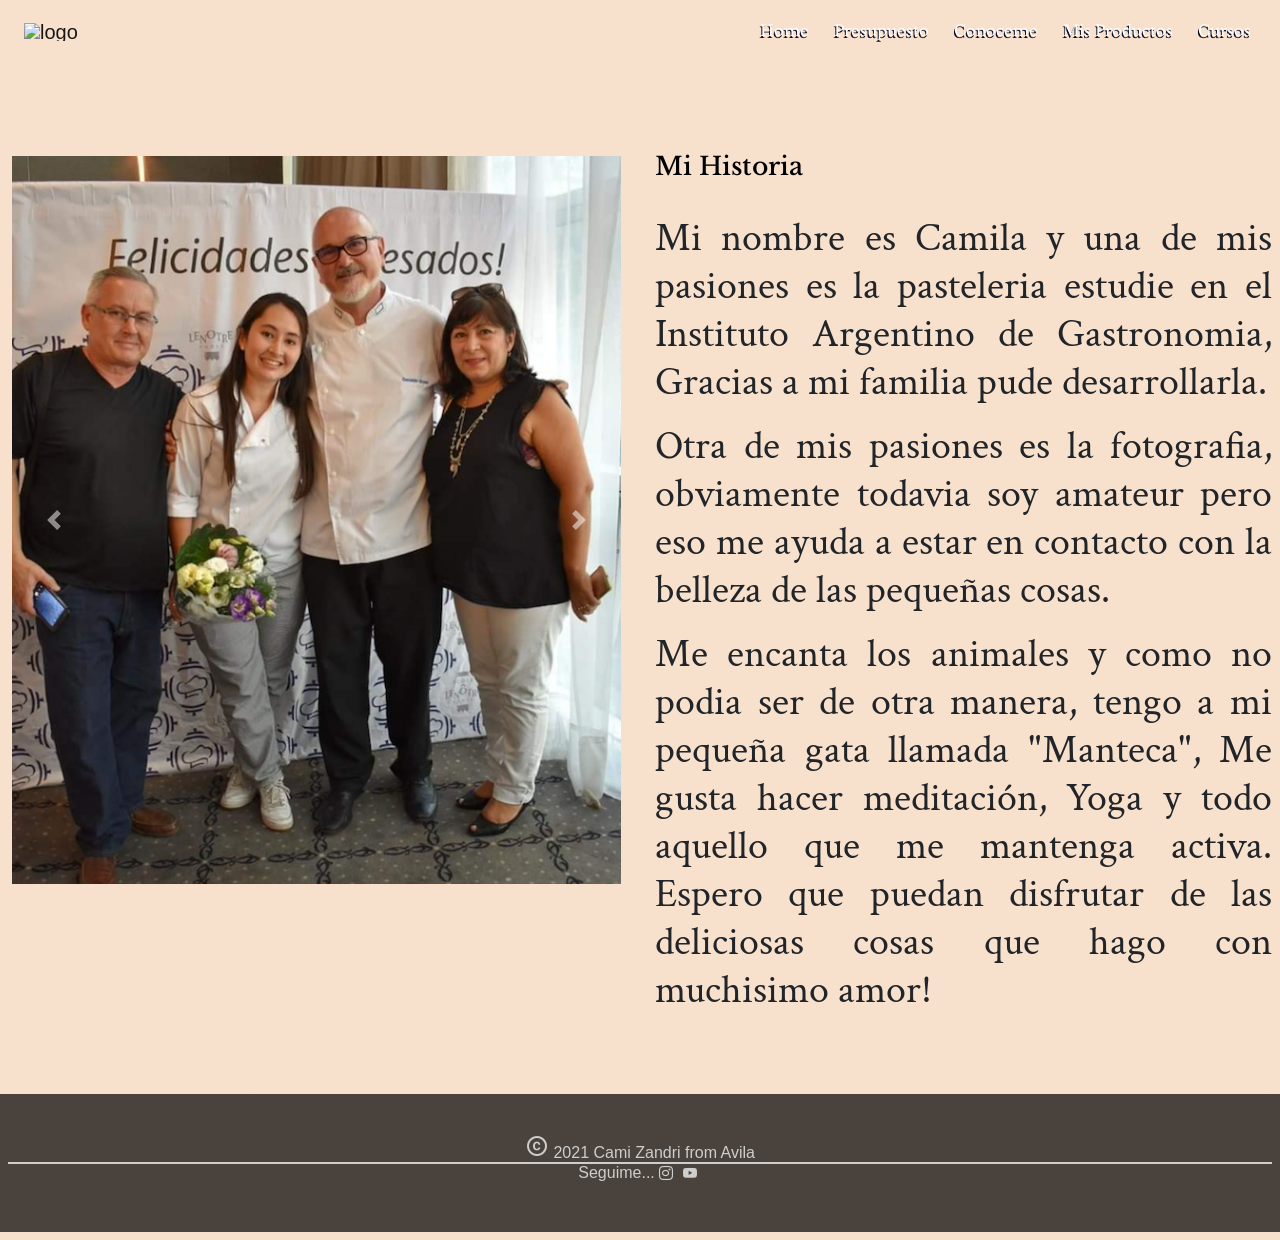
==== view/conoceme.html @ 008e0f40 "Modificaciones de estilo" ====
<!DOCTYPE html>
<html lang="en">

<head>
    <meta charset="UTF-8">
    <meta http-equiv="X-UA-Compatible" content="IE=edge">
    <meta name="viewport" content="width=device-width, initial-scale=1.0">
    <link href="https://fonts.googleapis.com/css2?family=Material+Icons+Outlined" rel="stylesheet">
    <link rel="preconnect" href="https://fonts.gstatic.com">
    <link href="https://fonts.googleapis.com/css2?family=Great+Vibes&display=swap" rel="stylesheet">
    <link rel="stylesheet" href="https://cdn.jsdelivr.net/npm/bootstrap@4.6.0/dist/css/bootstrap.min.css"
        integrity="sha384-B0vP5xmATw1+K9KRQjQERJvTumQW0nPEzvF6L/Z6nronJ3oUOFUFpCjEUQouq2+l" crossorigin="anonymous">
    <!--<link rel="stylesheet" href="../css/estilo.css">-->
    <link rel="stylesheet" href="../css/style.css">
    <title>CZ Pasteleria- Conoceme</title>

</head>

<body class="container-fluid m-0 p-2">
    <div class="fondo">
        <header class="row header--sticky">
            <div class="col-12 navegador ">
                <nav class=" header__nav navbar navbar-expand-lg navbar-light">
                    <a class="navbar-brand" href="#">
                        <img src="../imagen/logo.png" alt="logo" width="100" height="100">
                    </a>
                    <button class="navbar-toggler" type="button" data-toggle="collapse" data-target="#navbarNav"
                        aria-controls="navbarNav" aria-expanded="false" aria-label="Toggle navigation">
                        <span class="navbar-toggler-icon"></span>
                    </button>
                    <div class="collapse navbar-collapse justify-content-end" id="navbarNav">
                        <ul class="header__nav__ul--justify navbar-nav">
                            <li class="header__nav__ul__li--style  nav-item active">
                                <a class="header__nav__ul__li__a--link" href="../index.html">Home <span
                                        class="sr-only">(current)</span></a>
                            </li>
                            <li class="header__nav__ul__li--style nav-item">
                                <a class="header__nav__ul__li__a--link" href="../view/presupuesto.html">Presupuesto</a>
                            </li>
                            <li class="header__nav__ul__li--style nav-item">
                                <a class="header__nav__ul__li__a--link" href="../view/conoceme.html">Conoceme</a>
                            </li>
                            <li class="header__nav__ul__li--style nav-item">
                                <a class="header__nav__ul__li__a--link" href="../view/productos.html">Mis Productos</a>
                            </li>
                            <li class="header__nav__ul__li--style nav-item">
                                <a class="header__nav__ul__li__a--link" href="../view/cursos.html">Cursos</a>
                            </li>
                        </ul>
                    </div>
                </nav>
            </div>
        </header>
        <article class="row mt-5">
            <section class="col-6 mt-5 ">
                <div id="carouselExampleInterval" class="carousel slide mt-5 p-1" data-ride="carousel">
                    <div class="carousel-inner">
                        <div class="carousel-item active" data-interval="10000">
                            <img src="../imagen/conoceme00.png" class="d-block w-100" alt="Familia">
                        </div>
                        <div class="carousel-item" data-interval="2000">
                            <img src="../imagen/conoceme02.png" class="d-block w-100" alt="Personal">
                        </div>
                        <div class="carousel-item">
                            <img src="../imagen/conoceme03.png" class="d-block w-100" alt="Mi_pasion">
                        </div>
                        <div class="carousel-item">
                            <img src="../imagen/conoceme04.png" class="d-block w-100" alt="relax">
                        </div>
                        <div class="carousel-item">
                            <img src="../imagen/conoceme05.png" class="d-block w-100" alt="manteca">
                        </div>
                    </div>
                    <a class="carousel-control-prev" href="#carouselExampleInterval" role="button" data-slide="prev">
                        <span class="carousel-control-prev-icon" aria-hidden="true"></span>
                        <span class="sr-only">Previous</span>
                    </a>
                    <a class="carousel-control-next" href="#carouselExampleInterval" role="button" data-slide="next">
                        <span class="carousel-control-next-icon" aria-hidden="true"></span>
                        <span class="sr-only">Next</span>
                    </a>
                </div>
            </section>
            <section class="col-6 mt-5">
                <h2 class="subtitulo mt-5">Mi Historia</h2>
                <div class="contenedor">
                    <p>Mi nombre es Camila y una de mis pasiones es la pasteleria estudie en el Instituto Argentino de
                        Gastronomia, Gracias a mi familia pude desarrollarla.</p>

                    <p>Otra de mis pasiones es la fotografia, obviamente todavia soy amateur pero eso me ayuda a estar
                        en contacto con la belleza de las pequeñas cosas.</p>

                    <p>Me encanta los animales y como no podia ser de otra manera, tengo a mi pequeña gata llamada
                        "Manteca", Me gusta hacer meditación, Yoga y todo aquello que me mantenga activa. Espero que
                        puedan disfrutar de las deliciosas cosas que hago con muchisimo amor! </p>
                </div>

            </section>
        </article>

        <!--FOOTER-->
        <footer class="footer row  mt-5">
            <div class="col-12">
                <div class="footer__box">
                    <span class="material-icons-outlined">
                        copyright
                    </span>
                    <span class="align-baseline">2021 Cami Zandri from Avila</span>
                    <div class="footer__line"></div>
                    <span class="align-baseline">Seguime...</span>
                    <a class="footer__box--social" href="https://www.instagram.com/camizandri.pasteleria/"
                        target="_blank">
                        <i class="bi bi-instagram"></i></a>
                    <a class="footer__box--social" href="https://www.youtube.com/channel/UCoGu1YIzhJwGc2mn35DY3DA"
                        target="_blank"><i class="bi bi-youtube"></i></a>
                </div>
            </div>
    </div>
    </footer>
    <!--SCRIPT DE BOOTSTRAP-->
    <script src="https://code.jquery.com/jquery-3.5.1.slim.min.js"
        integrity="sha384-DfXdz2htPH0lsSSs5nCTpuj/zy4C+OGpamoFVy38MVBnE+IbbVYUew+OrCXaRkfj"
        crossorigin="anonymous"></script>
    <script src="https://cdn.jsdelivr.net/npm/bootstrap@4.6.0/dist/js/bootstrap.bundle.min.js"
        integrity="sha384-Piv4xVNRyMGpqkS2by6br4gNJ7DXjqk09RmUpJ8jgGtD7zP9yug3goQfGII0yAns"
        crossorigin="anonymous"></script>

    </footer>

</body>

</html>
---- css/style.css ----
@charset "UTF-8";
@import url("https://cdn.jsdelivr.net/npm/bootstrap-icons@1.5.0/font/bootstrap-icons.css");
@import url("https://fonts.googleapis.com/css2?family=Dancing+Script:wght@700&family=Merriweather:wght@300&display=swap");
@import url("https://fonts.googleapis.com/css2?family=Libre+Baskerville:wght@700&display=swap");
@import url("https://fonts.googleapis.com/css2?family=Crimson+Text:ital@1&display=swap");
@import url("https://fonts.googleapis.com/css2?family=Quicksand&display=swap");
@import url("https://fonts.googleapis.com/css2?family=Open+Sans:wght@600;700&display=swap");
@import url("https://fonts.googleapis.com/css2?family=Benne&display=swap");
.header--sticky {
  height: 0vh;
  background-color: transparent;
  position: sticky;
  top: 0;
  z-index: 9999; }
  .header--sticky .header__nav .header__nav__ul--justify {
    display: flex;
    justify-content: space-evenly; }
    .header--sticky .header__nav .header__nav__ul--justify .header__nav__ul__li--style {
      display: block;
      list-style: none;
      font-family: "Libre Baskerville", serif;
      font-size: 15px;
      color: white;
      text-shadow: -1.5px 2px 0 #0a0e27;
      margin-right: 15px; }
      .header--sticky .header__nav .header__nav__ul--justify .header__nav__ul__li--style:last-child {
        margin-right: 0; }
      .header--sticky .header__nav .header__nav__ul--justify .header__nav__ul__li--style .header__nav__ul__li__a--link {
        color: white;
        padding: 5px;
        border-radius: 15px; }
        .header--sticky .header__nav .header__nav__ul--justify .header__nav__ul__li--style .header__nav__ul__li__a--link:hover {
          text-decoration: black;
          transition: opacity .5s;
          background: white; }

.titulo-base, .titulo {
  font-family: "Dancing Script";
  font-size: 50px; }

.subtitulo-base, .subtitulo {
  font-family: "Libre Baskerville";
  font-size: 25px; }

.texto-base, .texto, .texto-card {
  font-family: "Tahoma";
  font-size: 20px; }

.titulo {
  color: black;
  font-weight: 800; }

.subtitulo {
  color: black; }

.texto {
  color: black; }

.texto-card {
  font-size: 12px;
  color: black; }

/* texto Conoceme*/
.contenedor {
  margin: 2em 0;
  line-height: 1.2;
  text-align: justify; }

@media (min-width: 544px) {
  p {
    font-size: 1rem;
    font-family: Tahoma; } }

@media (min-width: 768px) {
  p {
    font-size: 1.5rem;
    font-family: Tahoma; } }

@media (min-width: 992px) {
  p {
    font-size: 2rem;
    font-family: 'Crimson Text', serif; } }

@media (min-width: 1200px) {
  p {
    font-size: 2.5rem;
    font-family: 'Crimson Text', serif; } }

.title_index {
  white-space: pre-line;
  position: absolute;
  font-weight: 700;
  color: white;
  left: 0;
  right: 0;
  top: 50%;
  z-index: 1; }

.footer {
  background: linear-gradient(rgba(0, 0, 0, 0.7), rgba(0, 0, 0, 0.7)), url("../imagen/img_principal.jpg");
  background-size: cover; }
  .footer .footer__box {
    margin-top: 40px;
    margin-bottom: 50px;
    color: #cecece;
    font-family: 'Poppins', sans-serif;
    text-align: center; }
    .footer .footer__box .footer__box--social {
      color: #cecece;
      text-decoration: none;
      letter-spacing: 5px;
      font-weight: bold;
      font-size: 14px;
      transition: 0.2s; }
      .footer .footer__box .footer__box--social:hover {
        color: #fff;
        transition: 0.2s;
        text-shadow: 1px 1px 20px black;
        text-decoration: none; }
  .footer .footer__line {
    height: 2px;
    background-color: #cecece;
    width: 100%; }

.boton {
  background-color: transparent;
  border-color: transparent; }

.contai {
  display: flex;
  width: 100%;
  padding: 4% 2%;
  box-sizing: border-box;
  height: 50vh; }

.box {
  flex: 1;
  overflow: hidden;
  transition: .5s;
  margin: 0 2%;
  /*box-shadow: 0 20px 30px rgba(0, 0, 0, .1);*/
  line-height: 0; }

.box > img {
  width: 200%;
  height: calc(100% - 10vh);
  object-fit: cover;
  transition: .5s; }

.box:hover {
  flex: 1 1 100%; }

.box:hover > img {
  width: 100%;
  height: 100%; }

.imag_Index_1 {
  background-image: url(../imagen/Imagen_Prueba/cake1.jpg); }

.imag_Index_2 {
  background-image: url(../imagen/Imagen_Prueba/cake2.jpg); }

.imag_Index_3 {
  background-image: url(../imagen/Imagen_Prueba/cake3.jpg); }

.imag_Index_4 {
  background-image: url(../imagen/Imagen_Prueba/cake4.jpg); }

.imag_Index_5 {
  background-image: url(../imagen/Imagen_Prueba/cake5.jpg); }

.imag_Index_6 {
  background-image: url(../imagen/Imagen_Prueba/cake6.jpg); }

* {
  margin: 0px;
  padding: 0;
  box-sizing: border-box; }

body {
  line-height: 18px;
  background-color: #f4d6b9b5;
  background-attachment: fixed;
  overflow: scroll;
  overflow-x: hidden;
  display: flex;
  flex-direction: column; }

.caja {
  font-size: 18px;
  font-weight: 400;
  text-align: center;
  background: white;
  overflow: hidden;
  margin: 45px;
  padding: 40px;
  border-radius: 35px 0px 35px 0px;
  -moz-border-radius: 35px 0px 35px 0px;
  -webkit-border-radius: 800px 300px 800px 300px;
  border: 5px solid #f7a740b5; }

.caja_presupuesto {
  font-size: 18px;
  font-weight: 400;
  text-align: center;
  background: transparent;
  overflow: hidden;
  margin: 45px;
  padding: 40px;
  border-radius: 35px 0px 35px 0px;
  -moz-border-radius: 35px 0px 35px 0px;
  -webkit-border-radius: 800px 300px 800px 300px; }

.fondos-index {
  height: 99vh;
  width: 100%;
  background-position: center;
  background-repeat: no-repeat;
  background-size: cover;
  position: relative; }

.link {
  height: 30px;
  align-items: center;
  color: #000;
  text-decoration: none;
  display: flex; }

/* Hide extra text */
.mask {
  position: relative;
  padding: 0;
  height: 20px;
  /*  Remove overflow to see how it works　:) */
  overflow: hidden; }

.link-container {
  transition: transform 0.4s ease; }

.title {
  display: block;
  /*  Set same font-size and line height  */
  font-size: 20px;
  line-height: 20px;
  transition: transform 0.4s ease; }

.link-title1 {
  transform-origin: right center; }

.link-title2 {
  transform-origin: left center;
  transform: rotate(20deg); }

.link-icon {
  position: relative;
  width: 35px;
  height: 35px;
  background: #f8f8ff;
  border-radius: 50%;
  display: flex;
  justify-content: center;
  align-items: center;
  margin-left: 10px;
  /*  Remove overflow to see how it works　:) */
  overflow: hidden; }

.icon {
  display: block;
  position: absolute;
  transition: transform 0.4s ease; }

.icon:nth-child(2) {
  transform: translate(-40px); }

/* Hover Action*/
/* Move up two texts (20px = font-size) */
.link:hover .link-container {
  transform: translateY(-20px); }

/* Rotate texts a little bit */
.link:hover .link-title1 {
  transform: rotate(20deg); }

.link:hover .link-title2 {
  transform: rotate(0); }

/* Move arrows to right */
.link:hover .icon:first-child {
  transform: translate(40px); }

.link:hover .icon:nth-child(2) {
  transform: translate(0px); }

.page-contain {
  display: flex;
  min-height: 100vh;
  align-items: center;
  justify-content: center;
  padding: 2em;
  font-family: 'Open Sans', sans-serif; }

.data-card {
  display: flex;
  flex-direction: column;
  max-width: 20.75em;
  min-height: 20.75em;
  overflow: hidden;
  border-radius: .5em;
  text-decoration: none;
  background: white;
  margin: 1em;
  padding: 2.75em 2.5em;
  box-shadow: 0 1.5em 2.5em -0.5em rgba(0, 0, 0, 0.1);
  transition: transform .45s ease, background .45s ease; }
  .data-card:hover {
    text-decoration: none; }
  .data-card h3 {
    color: #2E3C40;
    font-size: 3.5em;
    font-weight: 600;
    line-height: 1;
    padding-bottom: .5em;
    margin: 0 0 0.142857143em;
    border-bottom: 2px solid #753BBD;
    transition: color .45s ease, border .45s ease; }
  .data-card h4 {
    color: #627084;
    text-transform: uppercase;
    font-size: 1.125em;
    font-weight: 700;
    line-height: 1;
    letter-spacing: 0.1em;
    margin: 0 0 1.777777778em;
    transition: color .45s ease; }
  .data-card .parrafo {
    opacity: 0;
    color: black;
    font-weight: 400;
    line-height: 1;
    margin: 0 0 1.25em;
    transform: translateY(-1em);
    transition: opacity .45s ease, transform .5s ease;
    font-family: 'Benne', serif; }
  .data-card .link-text {
    display: block;
    color: #753BBD;
    font-size: 1.125em;
    font-weight: 400;
    line-height: 1.2;
    margin: auto 0 0;
    transition: color .45s ease; }
    .data-card .link-text svg {
      margin-left: .5em;
      transition: transform .6s ease; }
      .data-card .link-text svg path {
        transition: fill .45s ease; }
  .data-card:hover {
    transform: scale(1.02); }
    .data-card:hover h3 {
      color: #030303;
      border-bottom-color: #A754C4; }
    .data-card:hover h4 {
      color: #030303; }
    .data-card:hover p {
      opacity: 1;
      transform: none; }
    .data-card:hover .link-text {
      color: #030303; }
      .data-card:hover .link-text svg {
        animation: point 1.25s infinite alternate; }
        .data-card:hover .link-text svg path {
          fill: #FFFFFF; }

@keyframes point {
  0% {
    transform: translateX(0); }
  100% {
    transform: translateX(0.125em); } }
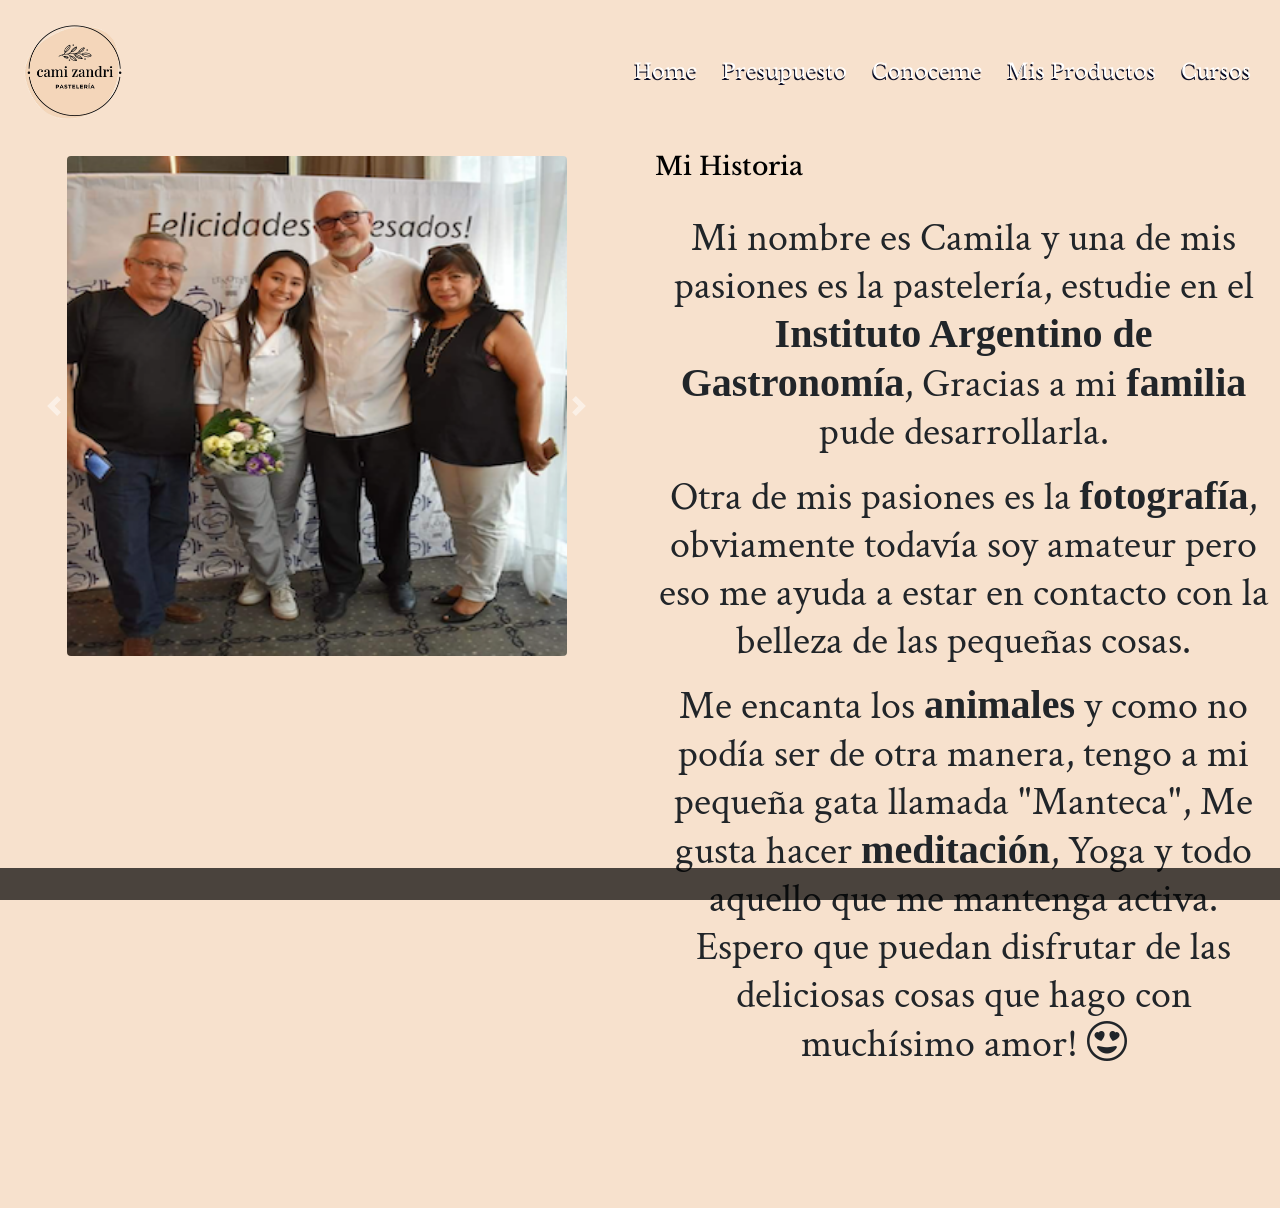
==== commit 34db506c: "Nuevos estilos y cambio de imagenes" ====
--- a/view/conoceme.html
+++ b/view/conoceme.html
@@ -21,12 +21,12 @@
         <header class="row header--sticky">
             <div class="col-12 navegador ">
                 <nav class=" header__nav navbar navbar-expand-lg navbar-light">
-                    <a class="navbar-brand" href="#">
+                    <a class="navbar-brand" href="../index.html">
                         <img src="../imagen/logo.png" alt="logo" width="100" height="100">
                     </a>
                     <button class="navbar-toggler" type="button" data-toggle="collapse" data-target="#navbarNav"
                         aria-controls="navbarNav" aria-expanded="false" aria-label="Toggle navigation">
-                        <span class="navbar-toggler-icon"></span>
+                        <span class="navbar-toggler-icon "></span>
                     </button>
                     <div class="collapse navbar-collapse justify-content-end" id="navbarNav">
                         <ul class="header__nav__ul--justify navbar-nav">
@@ -51,24 +51,24 @@
                 </nav>
             </div>
         </header>
-        <article class="row mt-5">
-            <section class="col-6 mt-5 ">
+        <article class="row mt-5 ">
+            <section class="col-6 mt-5  ">
                 <div id="carouselExampleInterval" class="carousel slide mt-5 p-1" data-ride="carousel">
                     <div class="carousel-inner">
                         <div class="carousel-item active" data-interval="10000">
-                            <img src="../imagen/conoceme00.png" class="d-block w-100" alt="Familia">
+                            <img src="../imagen/conoceme00.png" class="d-block rounded w-100 " alt="Familia">
                         </div>
                         <div class="carousel-item" data-interval="2000">
-                            <img src="../imagen/conoceme02.png" class="d-block w-100" alt="Personal">
+                            <img src="../imagen/conoceme02.jpeg" class="d-block rounded w-100" alt="Personal">
                         </div>
                         <div class="carousel-item">
-                            <img src="../imagen/conoceme03.png" class="d-block w-100" alt="Mi_pasion">
+                            <img src="../imagen/conoceme03.png" class="d-block rounded w-100" alt="Mi_pasion">
                         </div>
                         <div class="carousel-item">
-                            <img src="../imagen/conoceme04.png" class="d-block w-100" alt="relax">
+                            <img src="../imagen/conoceme04.jpeg" class="d-block rounded w-100" alt="relax">
                         </div>
                         <div class="carousel-item">
-                            <img src="../imagen/conoceme05.png" class="d-block w-100" alt="manteca">
+                            <img src="../imagen/conoceme05.png" class="d-block  rounded w-100" alt="manteca">
                         </div>
                     </div>
                     <a class="carousel-control-prev" href="#carouselExampleInterval" role="button" data-slide="prev">
@@ -82,50 +82,69 @@
                 </div>
             </section>
             <section class="col-6 mt-5">
-                <h2 class="subtitulo mt-5">Mi Historia</h2>
+                <h2 class="subtitulo mt-5 ">Mi Historia</h2>
                 <div class="contenedor">
-                    <p>Mi nombre es Camila y una de mis pasiones es la pasteleria estudie en el Instituto Argentino de
-                        Gastronomia, Gracias a mi familia pude desarrollarla.</p>
+                    <p>Mi nombre es Camila y una de mis pasiones es la pastelería, estudie en el <b> Instituto Argentino
+                            de
+                            Gastronomía</b>, Gracias a mi <b>familia</b> pude desarrollarla.</p>
 
-                    <p>Otra de mis pasiones es la fotografia, obviamente todavia soy amateur pero eso me ayuda a estar
+                    <p>Otra de mis pasiones es la <b>fotografía</b>, obviamente todavía soy amateur pero eso me ayuda a
+                        estar
                         en contacto con la belleza de las pequeñas cosas.</p>
 
-                    <p>Me encanta los animales y como no podia ser de otra manera, tengo a mi pequeña gata llamada
-                        "Manteca", Me gusta hacer meditación, Yoga y todo aquello que me mantenga activa. Espero que
-                        puedan disfrutar de las deliciosas cosas que hago con muchisimo amor! </p>
+                    <p>Me encanta los <b>animales</b> y como no podía ser de otra manera, tengo a mi pequeña gata
+                        llamada
+                        "Manteca", Me gusta hacer <b>meditación</b>, Yoga y todo aquello que me mantenga activa. Espero
+                        que
+                        puedan disfrutar de las deliciosas cosas que hago con muchísimo amor! <i
+                            class="bi bi-emoji-heart-eyes"></i> </p>
                 </div>
 
             </section>
         </article>
 
         <!--FOOTER-->
-        <footer class="footer row  mt-5">
-            <div class="col-12">
-                <div class="footer__box">
-                    <span class="material-icons-outlined">
-                        copyright
-                    </span>
-                    <span class="align-baseline">2021 Cami Zandri from Avila</span>
-                    <div class="footer__line"></div>
-                    <span class="align-baseline">Seguime...</span>
-                    <a class="footer__box--social" href="https://www.instagram.com/camizandri.pasteleria/"
-                        target="_blank">
-                        <i class="bi bi-instagram"></i></a>
-                    <a class="footer__box--social" href="https://www.youtube.com/channel/UCoGu1YIzhJwGc2mn35DY3DA"
-                        target="_blank"><i class="bi bi-youtube"></i></a>
+        <footer>
+            <div class="footer">
+                <div id="button"></div>
+                <div id="container">
+
+                    <div class="row ">
+                        <div class=" col-12 col-md-4 text-center ">
+                            <img src="../imagen/logo_footer.png" alt="logo_footer">
+                            <p class="name"> <i class="bi bi-geo-alt"></i>Merlo, Provincia de Buenos Aires, Argentina
+                            </p>
+                            <p class="name"> <i class="bi bi-telephone"></i>(+54) 9 11 2268 1597</p>
+                        </div>
+                        <div class=" col-12 col-md-4 text-center ">
+                            <p class="name">Seguinos en </p>
+                            <a class=" social" href="https://www.instagram.com/camizandri.pasteleria/?hl=es"><i
+                                    class="bi bi-instagram"></i></a>
+                            <a class=" social" href="https://www.youtube.com/channel/UCoGu1YIzhJwGc2mn35DY3DA"><i
+                                    class="bi bi-youtube"></i></a>
+                            <p class="name"> Cami Zandri &copy; 2021</p>
+                        </div>
+                        <div class=" col-12 col-md-4 text-center mt-1">
+                            <p class="name"> From Avila Sabrina by Ideas</p>
+                            <img src="../imagen/Logo-Ideas-sin 2.png" alt="logo_empresa">
+                            <p class="name"> <i class="bi bi-geo-alt"></i> Persikogatan 34, Hässelby Strand, Stockholm
+                            </p>
+                            <p class="name"> <i class="bi bi-telephone"></i> (+64) 0 70 033 43 82</p>
+                        </div>
+                    </div>
+
                 </div>
             </div>
-    </div>
-    </footer>
-    <!--SCRIPT DE BOOTSTRAP-->
-    <script src="https://code.jquery.com/jquery-3.5.1.slim.min.js"
-        integrity="sha384-DfXdz2htPH0lsSSs5nCTpuj/zy4C+OGpamoFVy38MVBnE+IbbVYUew+OrCXaRkfj"
-        crossorigin="anonymous"></script>
-    <script src="https://cdn.jsdelivr.net/npm/bootstrap@4.6.0/dist/js/bootstrap.bundle.min.js"
-        integrity="sha384-Piv4xVNRyMGpqkS2by6br4gNJ7DXjqk09RmUpJ8jgGtD7zP9yug3goQfGII0yAns"
-        crossorigin="anonymous"></script>
+        </footer>
+        <!--SCRIPT DE BOOTSTRAP-->
+        <script src="https://code.jquery.com/jquery-3.5.1.slim.min.js"
+            integrity="sha384-DfXdz2htPH0lsSSs5nCTpuj/zy4C+OGpamoFVy38MVBnE+IbbVYUew+OrCXaRkfj"
+            crossorigin="anonymous"></script>
+        <script src="https://cdn.jsdelivr.net/npm/bootstrap@4.6.0/dist/js/bootstrap.bundle.min.js"
+            integrity="sha384-Piv4xVNRyMGpqkS2by6br4gNJ7DXjqk09RmUpJ8jgGtD7zP9yug3goQfGII0yAns"
+            crossorigin="anonymous"></script>
 
-    </footer>
+        </footer>
 
 </body>
 
--- a/css/style.css
+++ b/css/style.css
@@ -12,14 +12,18 @@
   position: sticky;
   top: 0;
   z-index: 9999; }
+  .header--sticky .header__nav .navbar-toggler {
+    background-color: #f4d6b9;
+    border-color: #0c0c0d; }
   .header--sticky .header__nav .header__nav__ul--justify {
     display: flex;
-    justify-content: space-evenly; }
+    justify-content: space-evenly;
+    line-height: 30px; }
     .header--sticky .header__nav .header__nav__ul--justify .header__nav__ul__li--style {
       display: block;
       list-style: none;
       font-family: "Libre Baskerville", serif;
-      font-size: 15px;
+      font-size: 20px;
       color: white;
       text-shadow: -1.5px 2px 0 #0a0e27;
       margin-right: 15px; }
@@ -30,9 +34,9 @@
         padding: 5px;
         border-radius: 15px; }
         .header--sticky .header__nav .header__nav__ul--justify .header__nav__ul__li--style .header__nav__ul__li__a--link:hover {
-          text-decoration: black;
+          text-decoration: #d6a336;
           transition: opacity .5s;
-          background: white; }
+          background: #0c0c0d81; }
 
 .titulo-base, .titulo {
   font-family: "Dancing Script";
@@ -64,27 +68,46 @@
 .contenedor {
   margin: 2em 0;
   line-height: 1.2;
-  text-align: justify; }
+  text-align: center; }
 
 @media (min-width: 544px) {
   p {
     font-size: 1rem;
-    font-family: Tahoma; } }
+    font-family: Tahoma; }
+  .quien_soy {
+    font-family: texto;
+    font-size: 11px;
+    text-align: right; } }
 
 @media (min-width: 768px) {
   p {
     font-size: 1.5rem;
-    font-family: Tahoma; } }
+    font-family: Tahoma; }
+  .quien_soy {
+    font-family: texto;
+    font-size: 30px;
+    line-height: 40px;
+    text-align: center; } }
 
 @media (min-width: 992px) {
   p {
     font-size: 2rem;
-    font-family: 'Crimson Text', serif; } }
+    font-family: 'Crimson Text', serif; }
+  .quien_soy {
+    font-family: texto;
+    font-size: 30px;
+    line-height: 40px;
+    text-align: center; } }
 
 @media (min-width: 1200px) {
   p {
     font-size: 2.5rem;
-    font-family: 'Crimson Text', serif; } }
+    font-family: 'Crimson Text', serif; }
+  .quien_soy {
+    font-family: texto;
+    font-size: 30px;
+    line-height: 40px;
+    text-align: center; } }
 
 .title_index {
   white-space: pre-line;
@@ -122,6 +145,89 @@
     background-color: #cecece;
     width: 100%; }
 
+.footer #button {
+  width: 35px;
+  height: 35px;
+  margin: 0 auto;
+  position: relative;
+  -webkit-transition: all 1s ease;
+  -moz-transition: all 1s ease;
+  -o-transition: all 1s ease;
+  -ms-transition: all 1s ease;
+  transition: all 1s ease; }
+
+.footer #button:hover {
+  width: 35px;
+  height: 35px;
+  border: #f5e2c5 12px solid;
+  -webkit-transition: all 1s ease;
+  -moz-transition: all 1s ease;
+  -o-transition: all 1s ease;
+  -ms-transition: all 1s ease;
+  transition: all 1s ease;
+  position: relative; }
+
+.footer {
+  bottom: 0;
+  left: 0;
+  position: fixed;
+  width: 100%;
+  height: 2em;
+  overflow: hidden;
+  margin: 0 auto;
+  -webkit-transition: all 1s ease;
+  -moz-transition: all 1s ease;
+  -o-transition: all 1s ease;
+  -ms-transition: all 1s ease;
+  transition: all 1s ease;
+  z-index: 999; }
+
+.footer:hover {
+  -webkit-transition: all 1s ease;
+  -moz-transition: all 1s ease;
+  -o-transition: all 1s ease;
+  -ms-transition: all 1s ease;
+  transition: all 1s ease; }
+  @media (min-width: 360px) {
+    .footer:hover {
+      height: 550px; } }
+  @media (min-width: 544px) {
+    .footer:hover {
+      height: 500px; } }
+  @media (min-width: 768px) {
+    .footer:hover {
+      height: 250px; } }
+
+.footer #container {
+  margin-top: 5px;
+  width: 100%;
+  height: 100%;
+  position: relative;
+  top: 0;
+  left: 0;
+  background: #f5e2c5; }
+
+.footer .name {
+  font-family: 'Helvetica';
+  font-size: 10px;
+  color: black; }
+
+.footer .about {
+  line-height: 20px;
+  color: #ffffff;
+  font-size: 13px;
+  font-weight: normal;
+  margin: 0; }
+
+.footer .social {
+  text-decoration: none;
+  font-size: 40px;
+  color: black;
+  text-align: center; }
+
+footer {
+  height: 100px; }
+
 .boton {
   background-color: transparent;
   border-color: transparent; }
@@ -129,9 +235,9 @@
 .contai {
   display: flex;
   width: 100%;
-  padding: 4% 2%;
+  /* padding: 4% 2%;*/
   box-sizing: border-box;
-  height: 50vh; }
+  height: 500px; }
 
 .box {
   flex: 1;
@@ -142,7 +248,7 @@
   line-height: 0; }
 
 .box > img {
-  width: 200%;
+  width: 300px;
   height: calc(100% - 10vh);
   object-fit: cover;
   transition: .5s; }
@@ -171,6 +277,111 @@
 
 .imag_Index_6 {
   background-image: url(../imagen/Imagen_Prueba/cake6.jpg); }
+
+*:before,
+*:after {
+  box-sizing: inherit; }
+
+.cake_body {
+  margin: 5px;
+  display: flex;
+  justify-content: center;
+  align-items: center;
+  width: 100vw; }
+
+.container {
+  display: flex;
+  flex-wrap: wrap;
+  justify-content: center;
+  width: 100%;
+  margin: 20px 0 40px; }
+
+.card {
+  width: 300px;
+  margin: 10px;
+  box-shadow: 0 5px 10px 0 rgba(0, 0, 0, 0.5); }
+  .card:hover .card__caption {
+    top: 50%;
+    transform: translateY(-50%); }
+  .card:hover .card__image {
+    transform: translateY(-10px); }
+  .card:hover .card__thumb::after {
+    top: 0; }
+  .card:hover .card__snippet {
+    margin: 20px 0; }
+  .card__thumb {
+    position: relative;
+    max-height: 400px;
+    overflow: hidden; }
+    @media (min-width: 1024px) {
+      .card__thumb {
+        max-height: 500px; } }
+    .card__thumb::after {
+      position: absolute;
+      top: 0;
+      display: block;
+      content: '';
+      width: 100%;
+      height: 100%;
+      background: linear-gradient(0deg, rgba(0, 0, 0, 0.5) 40%, rgba(255, 255, 255, 0) 100%);
+      transition: .3s; }
+      @media (min-width: 1024px) {
+        .card__thumb::after {
+          top: calc(100% - 140px); } }
+  .card__image {
+    transition: .5s ease-in-out; }
+  .card__caption {
+    position: absolute;
+    top: 50%;
+    z-index: 1;
+    padding: 0 20px;
+    color: white;
+    transform: translateY(-50%);
+    text-align: center;
+    transition: .3s; }
+    @media (min-width: 1024px) {
+      .card__caption {
+        top: calc(100% - 110px);
+        transform: unset; } }
+  .card__title {
+    display: -webkit-box;
+    max-height: 85px;
+    overflow: hidden;
+    font-family: 'Playfair Display', serif;
+    font-size: 23px;
+    line-height: 28px;
+    text-shadow: 0px 1px 5px black;
+    text-overflow: ellipsis;
+    -webkit-line-clamp: 3;
+    -webkit-box-orient: vertical; }
+  .card__snippet {
+    display: -webkit-box;
+    max-height: 150px;
+    margin: 20px 0;
+    overflow: hidden;
+    font-family: 'Roboto', sans-serif;
+    font-size: 16px;
+    line-height: 20px;
+    text-overflow: ellipsis;
+    transition: .5s ease-in-out;
+    -webkit-line-clamp: 5;
+    -webkit-box-orient: vertical; }
+    @media (min-width: 1024px) {
+      .card__snippet {
+        margin: 60px 0; } }
+  .card__button {
+    display: inline-block;
+    padding: 10px 20px;
+    color: white;
+    border: 1px solid white;
+    font-family: 'Roboto', sans-serif;
+    font-size: 12px;
+    text-transform: uppercase;
+    text-decoration: none;
+    transition: .3s; }
+    .card__button:hover {
+      color: black;
+      background-color: white; }
 
 * {
   margin: 0px;
@@ -261,7 +472,6 @@
   justify-content: center;
   align-items: center;
   margin-left: 10px;
-  /*  Remove overflow to see how it works　:) */
   overflow: hidden; }
 
 .icon {
@@ -376,3 +586,13 @@
     transform: translateX(0); }
   100% {
     transform: translateX(0.125em); } }
+
+.carousel-item-next,
+.carousel-item-prev,
+.carousel-item.active {
+  display: block !important; }
+
+.carousel-item > img {
+  max-height: 500px;
+  max-width: 500px;
+  margin: auto; }
